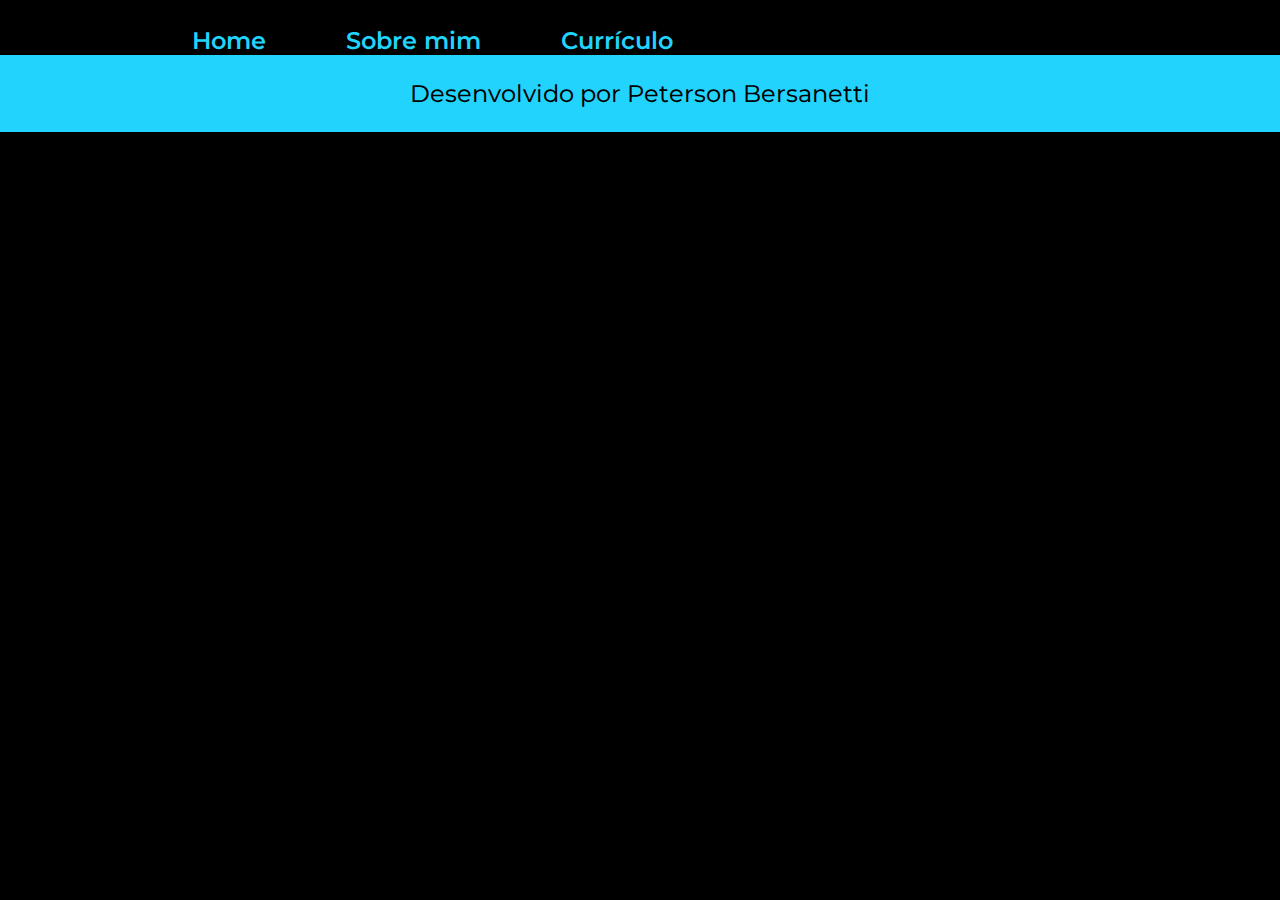
==== about.html @ c9760559 "Aula 5" ====
<!DOCTYPE html>
<html lang="pt-br">
<head>
    <meta charset="UTF-8">
    <meta http-equiv="X-UA-Compatible" content="IE=edge">
    <meta name="viewport" content="width=device-width, initial-scale=1.0">
    <title>Sobre mim</title>
    <link rel="stylesheet" href="./styles/styles.css">
</head>
<body>
    <header class="cabecalho">
        <nav class="cabecalho__menu">
            <a class="cabecalho__menu_link" href="./index.html">Home</a>
            <a class="cabecalho__menu_link" href="./about.html">Sobre mim</a>
            <a class="cabecalho__menu_link" href="./lates.html">Currículo</a>
        </nav>
    </header>
    <main></main>
    <footer>
        <p class="rodape">Desenvolvido por Peterson Bersanetti</p>
    </footer>

</body>
</html>
---- styles/styles.css ----
@import url('https://fonts.googleapis.com/css2?family=Krona+One&display=swap');
@import url('https://fonts.googleapis.com/css2?family=Krona+One&family=Montserrat:wght@400;600&display=swap');

*{
    margin: 0;
    padding: 0;
}

.cabecalho{
    padding: 2% 0% 0% 15%;
}

.cabecalho__menu{
    display: flex;
    gap: 80px;
}

.cabecalho__menu_link{
    font-family: 'Montserrat', sans-serif;
    font-size: 24px;
    font-weight: 600;
    color: #22D4FD;
    text-decoration: none;
}

.apresentacao{
    /* margin: 10% 15%; */
    padding: 5% 15%;
    display: flex;
    align-items: center;
    justify-content: space-between;
}

.apresentacao__curriculo{
    /* margin: 10% 15%; */
    padding: 5% 15%;
    display: flex;
    align-items: center;
    justify-content: space-between;
}

.apresentacao__conteudo{
    width: 615px;
    display: flex;
    flex-direction: column;
    gap: 40px;
}

.apresentacao__conteudo__titulo{
    font-size: 36px;
    font-family: 'Krona One', sans-serif;
}

.apresentacao__conteudo__texto{
    font-size: 24px;
    font-family: 'Montserrat', sans-serif; 
}

.apresentacao__conteudo__texto a{
    font-size: 24px;
    font-family: 'Montserrat', sans-serif;
    text-decoration: none;
    color: #22D4FD;
}

.apresentacao__links{
    display: flex; /*coloca os quadros lado a lado*/
    flex-direction: column; /*falando para o flexbox que eu quero em colunas e nao linhas(rows)*/
    justify-content: space-between; /**/
    align-items: center; /*centralizando o objeto*/
    gap: 32px; /*distancia entre um elemento e outro*/
}

.apresentacao__links_subtitulo{
    font-family: 'Krona One', sans-serif;
    font-weight: 400;
    font-size: 24px;
}

.apresentacao__links__link{
    display: flex;
    justify-content: center;
    gap: 16px;
    /* background-color: #22D4FD; */
    border: 2px solid #22D4FD; /*colocando uma borda solida(podendo mudar para pontilhada (dotted) com a cor desejada*/
    width: 378px; /*designando o tamanho horizontal botao*/
    text-align: center; /*forma de alinhamento do texto centradlizado*/
    border-radius: 8px; /*definindo o raio da borda do botao*/
    font-size: 24px; /*definindo o tamanho da fonte do texto do botao*/
    font-weight: 600; /**/
    padding: 21.5px 0; /*definindo a distancia em que o texto vai estar da borda*/
    text-decoration: 0; /*remove underline do link*/
    color: #F6F6F6; /*definindo a cor do texto*/
    font-family: 'Montserrat', sans-serif; /*definindo a fonte do texto que ja foi importada para o projeto*/
}

.apresentacao__links__link:hover{
    background-color: #272727;
}

body{
    /*height: 100vh; vh = viweport height tamanho da pagina vai ser adaptativa a janela*/
    background-color: #000000;
    color: #F6F6F6;
    box-sizing: border-box; /* impedir que imagem sai da dimensao da classe pai */
}

.titulo-destaque{
    color: #22D4FD;
}

.rodape{
    padding: 24px;
    color: #000000;
    background-color: #22D4FD;
    text-align: center;
    font-family: 'Montserrat', sans-serif;
    font-size: 24px;
    font-weight: 440;
}
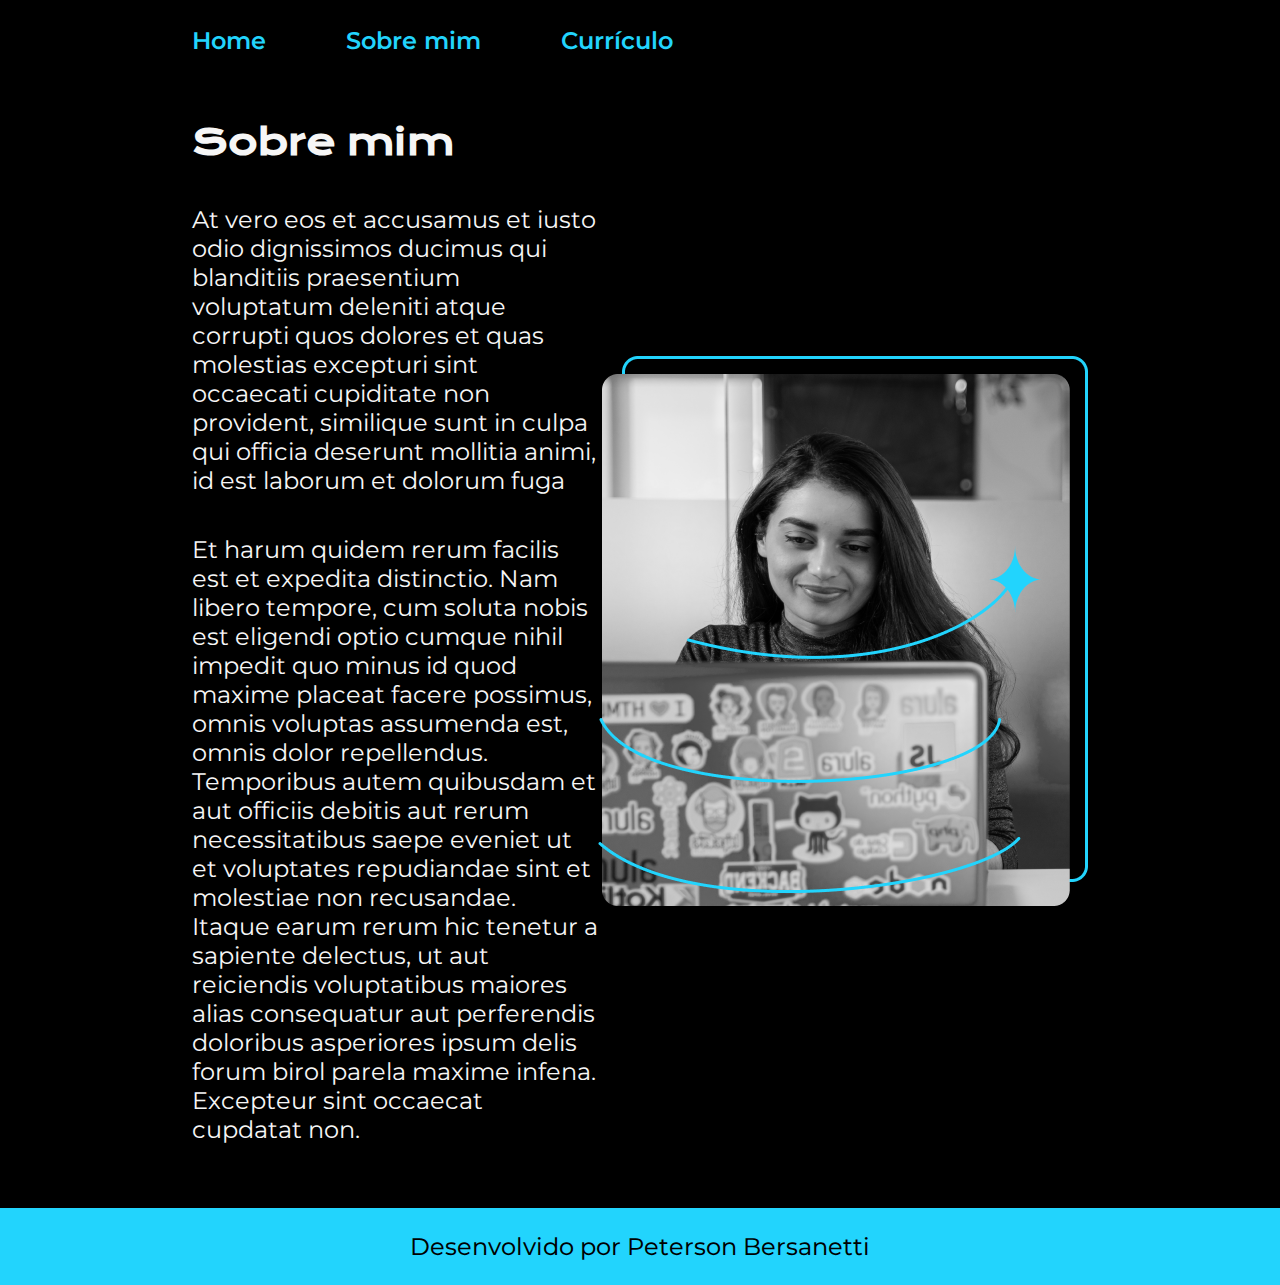
==== commit 267972ea: "Continuação do projeto" ====
--- a/about.html
+++ b/about.html
@@ -15,7 +15,16 @@
             <a class="cabecalho__menu_link" href="./lates.html">Currículo</a>
         </nav>
     </header>
-    <main></main>
+
+    <main class="apresentacao">
+        <section class="apresentacao__conteudo">
+            <h1 class="apresentacao__conteudo__titulo">Sobre mim</h1>
+                <p class="apresentacao__conteudo__texto">At vero eos et accusamus et iusto odio dignissimos ducimus qui blanditiis praesentium voluptatum deleniti atque corrupti quos dolores et quas molestias excepturi sint occaecati cupiditate non provident, similique sunt in culpa qui officia deserunt mollitia animi, id est laborum et dolorum fuga</p>
+                <p class="apresentacao__conteudo__texto">Et harum quidem rerum facilis est et expedita distinctio. Nam libero tempore, cum soluta nobis est eligendi optio cumque nihil impedit quo minus id quod maxime placeat facere possimus, omnis voluptas assumenda est, omnis dolor repellendus. Temporibus autem quibusdam et aut officiis debitis aut rerum necessitatibus saepe eveniet ut et voluptates repudiandae sint et molestiae non recusandae. Itaque earum rerum hic tenetur a sapiente delectus, ut aut reiciendis voluptatibus maiores alias consequatur aut perferendis doloribus asperiores ipsum delis forum birol parela maxime infena. Excepteur sint occaecat cupdatat non.</p>
+        </section>
+        <img src="./assets/imagem.png" alt="Foto da Joana Santos programando">
+    </main>
+
     <footer>
         <p class="rodape">Desenvolvido por Peterson Bersanetti</p>
     </footer>
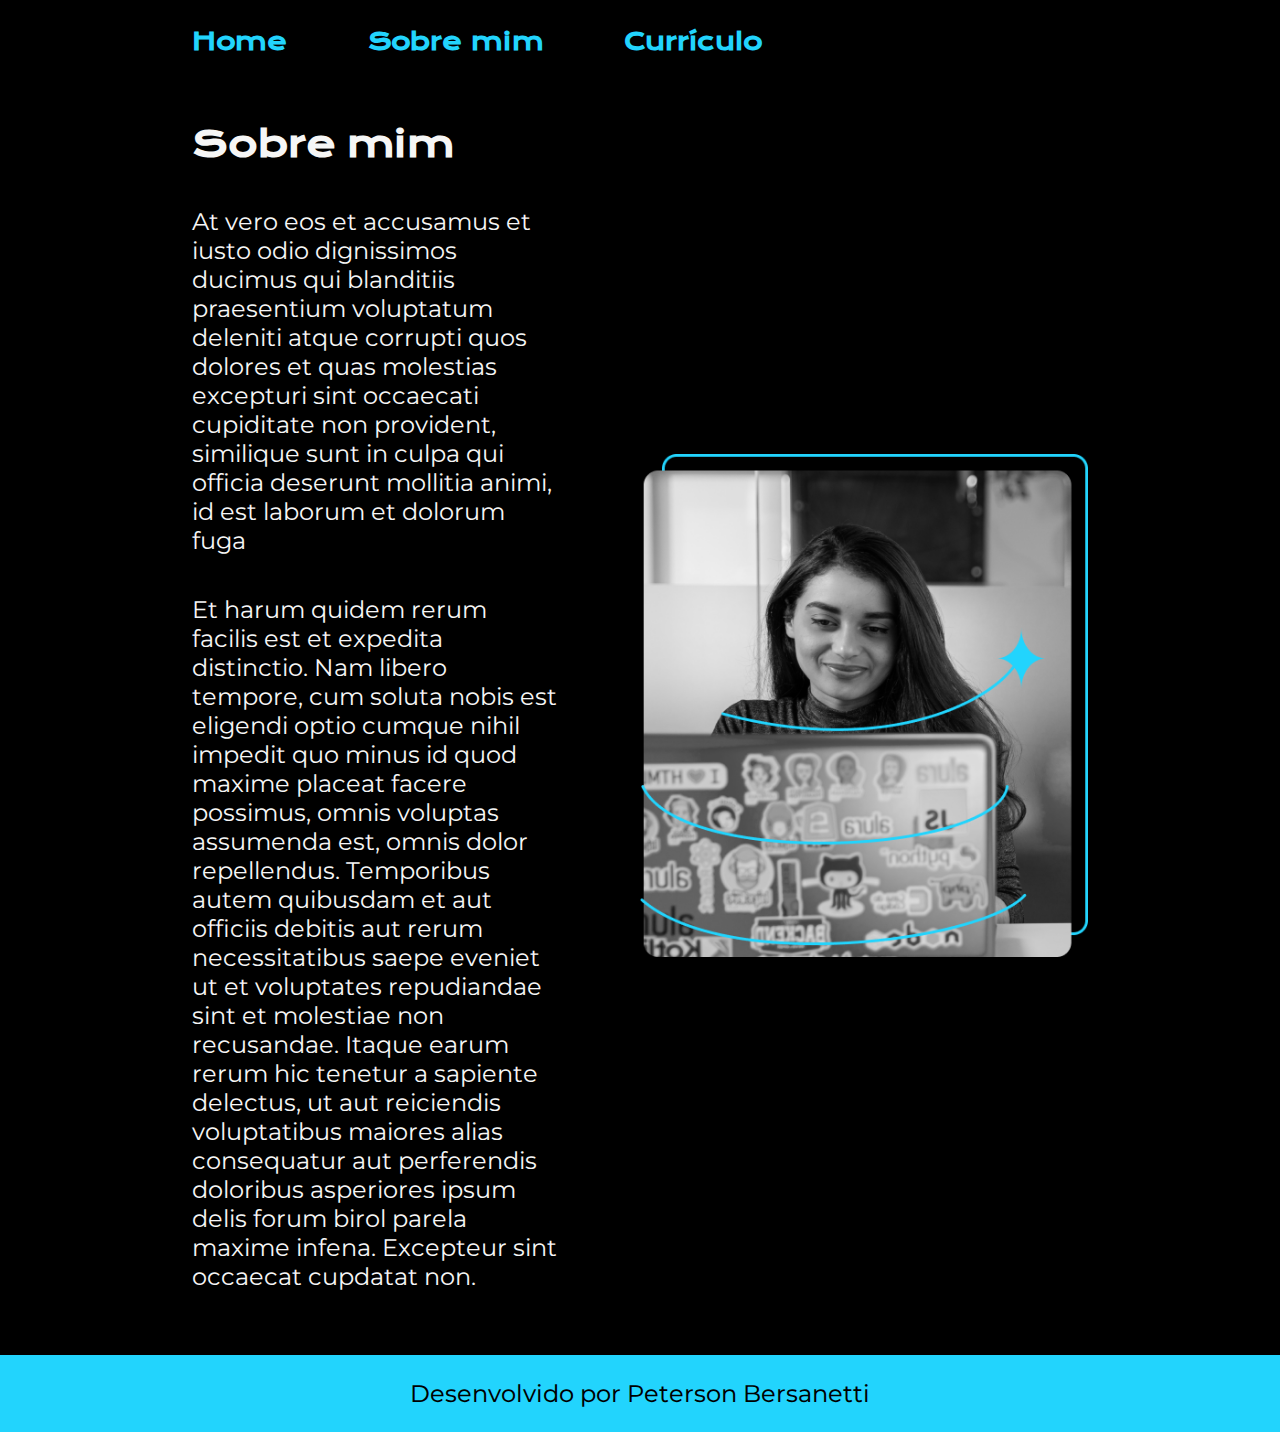
==== commit f4051210: "Responsivo Full" ====
--- a/about.html
+++ b/about.html
@@ -22,7 +22,7 @@
                 <p class="apresentacao__conteudo__texto">At vero eos et accusamus et iusto odio dignissimos ducimus qui blanditiis praesentium voluptatum deleniti atque corrupti quos dolores et quas molestias excepturi sint occaecati cupiditate non provident, similique sunt in culpa qui officia deserunt mollitia animi, id est laborum et dolorum fuga</p>
                 <p class="apresentacao__conteudo__texto">Et harum quidem rerum facilis est et expedita distinctio. Nam libero tempore, cum soluta nobis est eligendi optio cumque nihil impedit quo minus id quod maxime placeat facere possimus, omnis voluptas assumenda est, omnis dolor repellendus. Temporibus autem quibusdam et aut officiis debitis aut rerum necessitatibus saepe eveniet ut et voluptates repudiandae sint et molestiae non recusandae. Itaque earum rerum hic tenetur a sapiente delectus, ut aut reiciendis voluptatibus maiores alias consequatur aut perferendis doloribus asperiores ipsum delis forum birol parela maxime infena. Excepteur sint occaecat cupdatat non.</p>
         </section>
-        <img src="./assets/imagem.png" alt="Foto da Joana Santos programando">
+        <img class="img-portal" src="./assets/imagem.png" alt="Foto da Joana Santos programando">
     </main>
 
     <footer>
--- a/styles/styles.css
+++ b/styles/styles.css
@@ -1,10 +1,27 @@
 @import url('https://fonts.googleapis.com/css2?family=Krona+One&display=swap');
 @import url('https://fonts.googleapis.com/css2?family=Krona+One&family=Montserrat:wght@400;600&display=swap');
+
+:root{
+    --cor-primaria: #000000;
+    --cor-secundaria: #F6F6F6;
+    --cor-terciaria: #22D4FD;
+    --cor-hover: #272727;
+
+    --font-principal: 'Krona One', sans-serif;
+    --font-secundaria: 'Montserrat', sans-serif;
+}
 
 *{
     margin: 0;
     padding: 0;
 }
+
+body{
+    /*height: 100vh; vh = viweport height tamanho da pagina vai ser adaptativa a janela*/
+    box-sizing: border-box; /* impedir que imagem sai da dimensao da classe pai */
+    color: var(--cor-secundaria);
+    background-color: var(--cor-primaria)
+}  
 
 .cabecalho{
     padding: 2% 0% 0% 15%;
@@ -16,10 +33,10 @@
 }
 
 .cabecalho__menu_link{
-    font-family: 'Montserrat', sans-serif;
-    font-size: 24px;
+    font-family: var(--font-principal);
+    font-size: 1.5rem;
     font-weight: 600;
-    color: #22D4FD;
+    color: var(--cor-terciaria);
     text-decoration: none;
 }
 
@@ -29,6 +46,7 @@
     display: flex;
     align-items: center;
     justify-content: space-between;
+    gap: 82px
 }
 
 .apresentacao__curriculo{
@@ -40,27 +58,27 @@
 }
 
 .apresentacao__conteudo{
-    width: 615px;
+    width: 50%;
     display: flex;
     flex-direction: column;
     gap: 40px;
 }
 
 .apresentacao__conteudo__titulo{
-    font-size: 36px;
-    font-family: 'Krona One', sans-serif;
+    font-size: 2.25rem;
+    font-family: var(--font-principal)
 }
 
 .apresentacao__conteudo__texto{
-    font-size: 24px;
-    font-family: 'Montserrat', sans-serif; 
+    font-size: 1.5rem;
+    font-family: var(--font-secundaria) 
 }
 
 .apresentacao__conteudo__texto a{
-    font-size: 24px;
-    font-family: 'Montserrat', sans-serif;
     text-decoration: none;
-    color: #22D4FD;
+    color: var(--cor-terciaria);
+    font-size: 1.5rem;
+    font-family: var(--font-secundaria)
 }
 
 .apresentacao__links{
@@ -72,49 +90,68 @@
 }
 
 .apresentacao__links_subtitulo{
-    font-family: 'Krona One', sans-serif;
+    font-family: var(--font-principal);
     font-weight: 400;
-    font-size: 24px;
+    font-size: 1.5rem;
 }
 
-.apresentacao__links__link{
+.apresentacao__links__navegacao{
     display: flex;
     justify-content: center;
     gap: 16px;
     /* background-color: #22D4FD; */
-    border: 2px solid #22D4FD; /*colocando uma borda solida(podendo mudar para pontilhada (dotted) com a cor desejada*/
-    width: 378px; /*designando o tamanho horizontal botao*/
+    border: 2px solid var(--cor-terciaria); /*colocando uma borda solida(podendo mudar para pontilhada (dotted) com a cor desejada*/
+    width: 50%; /*designando o tamanho horizontal botao*/
     text-align: center; /*forma de alinhamento do texto centradlizado*/
     border-radius: 8px; /*definindo o raio da borda do botao*/
-    font-size: 24px; /*definindo o tamanho da fonte do texto do botao*/
+    font-size: 1.5rem; /*definindo o tamanho da fonte do texto do botao*/
     font-weight: 600; /**/
     padding: 21.5px 0; /*definindo a distancia em que o texto vai estar da borda*/
     text-decoration: 0; /*remove underline do link*/
-    color: #F6F6F6; /*definindo a cor do texto*/
-    font-family: 'Montserrat', sans-serif; /*definindo a fonte do texto que ja foi importada para o projeto*/
+    color: var(--cor-secundaria); /*definindo a cor do texto*/
+    font-family: var(--font-secundaria); /*definindo a fonte do texto que ja foi importada para o projeto*/
 }
 
 .apresentacao__links__link:hover{
-    background-color: #272727;
+    background-color: var(--cor-hover);
 }
 
-body{
-    /*height: 100vh; vh = viweport height tamanho da pagina vai ser adaptativa a janela*/
-    background-color: #000000;
-    color: #F6F6F6;
-    box-sizing: border-box; /* impedir que imagem sai da dimensao da classe pai */
+.img-portal{
+    width: 50%;
 }
 
 .titulo-destaque{
-    color: #22D4FD;
+    color: var(--cor-terciaria);
 }
 
 .rodape{
     padding: 24px;
-    color: #000000;
-    background-color: #22D4FD;
+    color: var(--cor-primaria);
+    background-color: var(--cor-terciaria);
     text-align: center;
-    font-family: 'Montserrat', sans-serif;
-    font-size: 24px;
+    font-family: var(--font-secundaria);
+    font-size: 1.5rem;
     font-weight: 440;
-}+}
+
+@media (max-width: 1200px) {
+    .cabecalho{
+        padding: 10%;
+    }
+
+    .cabecalho__menu{
+        justify-content: center;
+    }
+
+    .apresentacao{
+        padding: 5%;
+    }
+
+    .apresentacao__conteudo{
+        width: auto;
+    }
+    
+    .apresentacao{
+        flex-direction: column-reverse;
+    }
+ }